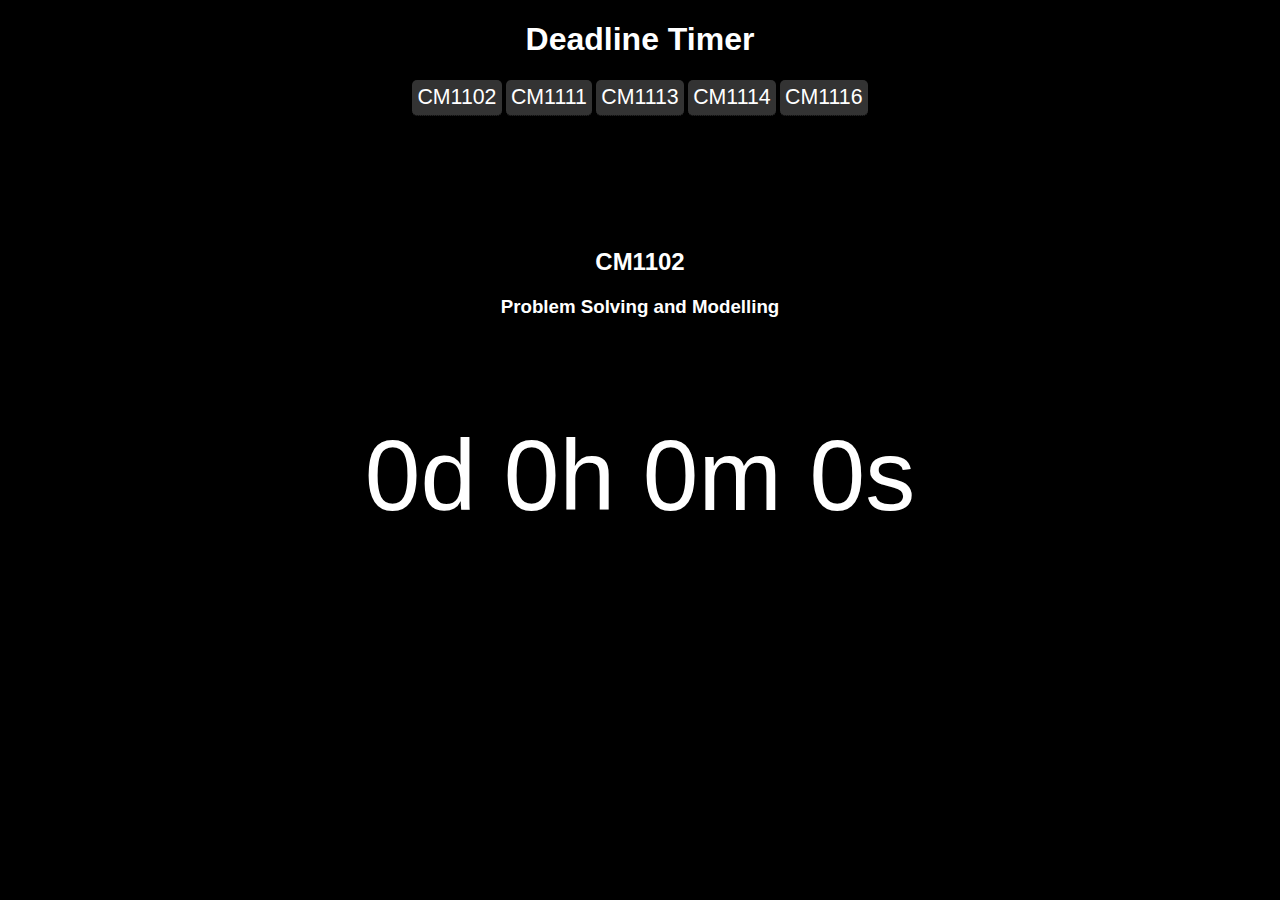
==== cm1102.html @ c77cbe6b "Added all countdown pages" ====
<!DOCTYPE html>

<html lang="en-UK">

<head>
    <title>Module Countdown - CM1102</title>

    <meta charset="UTF-8">
    <meta name="author" content="Jaron Frerichs">
    <meta name="viewport" content="width=device-width, initial-scale=1.0">

    <link rel="stylesheet" href="index.css">
</head>

<body style="height: 100%">
    <h1>Deadline Timer</h1>

    <nav id="indexNav">
        <div class="tooltip">
            <a href="cm1102.html">CM1102</a>
            <span class="tooltiptext">Problem Solving and Modelling</span>
        </div>
        <div class="tooltip">
            <a href="cm1111.html">CM1111</a>
            <span class="tooltiptext">Internet Security and Performance</span>
        </div>
        <div class="tooltip">
            <a href="cm1113.html">CM1113</a>
            <span class="tooltiptext">Software Design and Development</span>
        </div>
        <div class="tooltip">
            <a href="cm1114.html">CM1114</a>
            <span class="tooltiptext">Web Design Technologies</span>
        </div>
        <div class="tooltip">
            <a href="cm1116.html">CM1116</a>
            <span class="tooltiptext">Visual Development Fundamentals</span>
        </div>
    </nav>

    <main style="height: 70vh">
        <div class="wrapper">
            <h2>CM1102</h2>
            <h3>Problem Solving and Modelling</h3>
            <p id="countdown" style="font-size: 100px;"></p>
        </div>
    </main>

    <script>
        // Set the date we're counting down to
        var countDownDate = new Date("Apr 21, 2023 17:00:00").getTime();
        
        function countdownTime() {
            
            // Get today's date and time
            var now = new Date().getTime();
        
            // Find the distance between now and the count down date
            var distance = countDownDate - now;
        
            // Time calculations for days, hours, minutes and seconds
            var days = Math.floor(distance / (1000 * 60 * 60 * 24));
            var hours = Math.floor((distance % (1000 * 60 * 60 * 24)) / (1000 * 60 * 60));
            var minutes = Math.floor((distance % (1000 * 60 * 60)) / (1000 * 60));
            var seconds = Math.floor((distance % (1000 * 60)) / 1000);
        
            // Display the result in the element with id="demo"
            document.getElementById("countdown").innerHTML = days + "d " + hours + "h "
            + minutes + "m " + seconds + "s ";
        
            // If the count down is finished, write some text
            if (distance < 0) {
            clearInterval(x);
            document.getElementById("countdown").innerHTML = "0d 0h 0m 0s";
            }
        }

        // Update the count down every 1 second
        countdownTime();
        var x = setInterval(countdownTime, 1000);
    </script>
</body>

</html>
---- index.css ----
html {
    background-color: black;
    color: white;
    font-family: 'Trebuchet MS', 'Lucida Sans Unicode', 'Lucida Grande', 'Lucida Sans', Arial, sans-serif;
}

body {
    margin: auto;
    text-align: center;
    vertical-align: middle;
}

main {
    width: 100%;
    display: table;
}
.wrapper {
    display: table-cell;
    vertical-align: middle;
}

nav div {
    background-color: #333333;
    padding: 5px;
    border-radius: 5px;
}

nav div a {
    color: white;
    text-decoration: none;
    font-size: 16pt;
}

/* Tooltip container */
.tooltip {
    position: relative;
    display: inline-block;
    border-bottom: 1px dotted black; /* If you want dots under the hoverable text */
  }
  
  /* Tooltip text */
  .tooltip .tooltiptext {
    visibility: hidden;
    background-color: black;
    color: #fff;
    text-align: center;
    padding: 5px 0;
    border-radius: 6px;
   
    /* Position the tooltip text - see examples below! */
    position: absolute;
    z-index: 1;

    width: 120px;
    top: 100%;
    left: 50%;
    margin-left: -60px; /* Use half of the width (120/2 = 60), to center the tooltip */
  }
  
  /* Show the tooltip text when you mouse over the tooltip container */
  .tooltip:hover .tooltiptext {
    visibility: visible;
  }
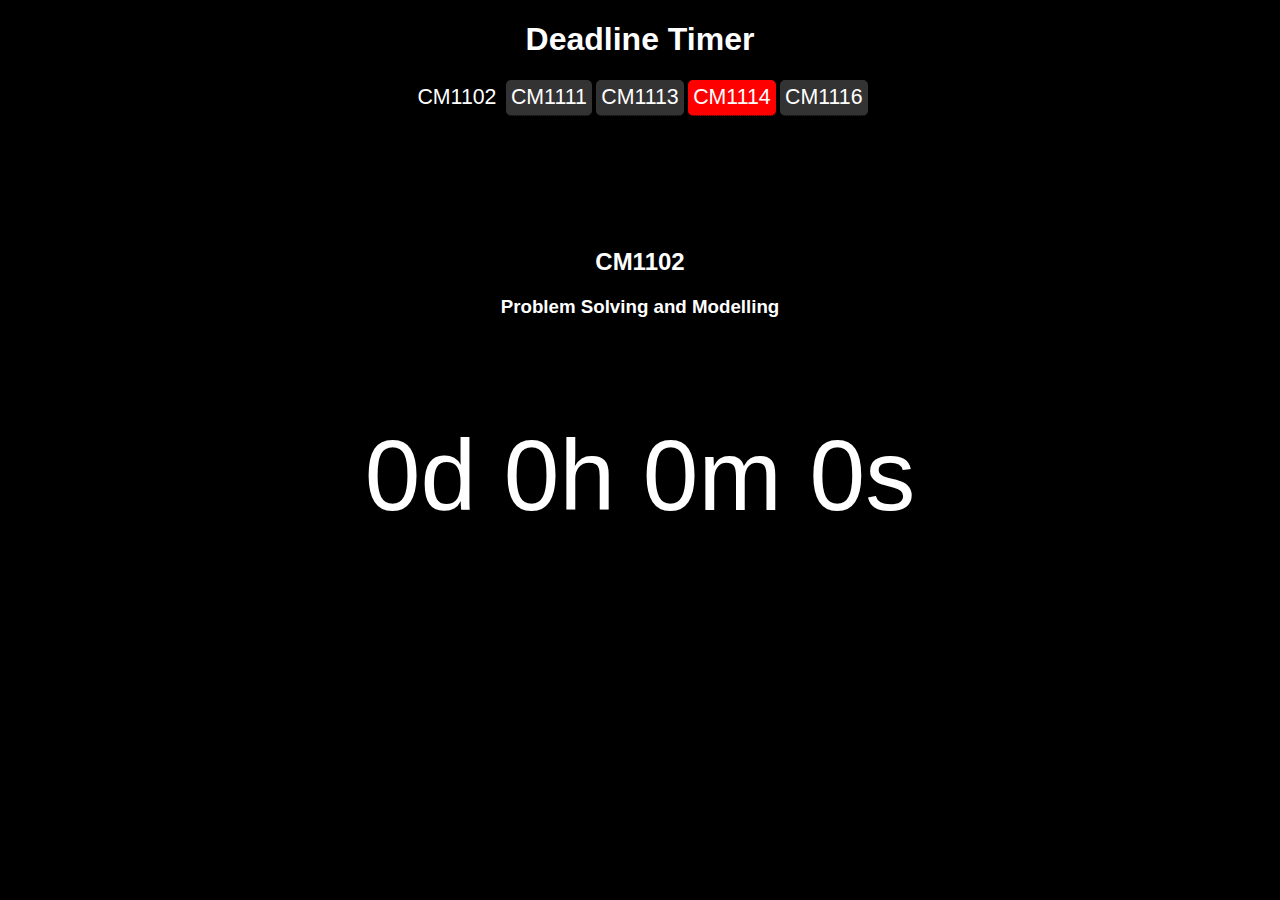
==== commit a7968ce9: "Made some design changes" ====
--- a/cm1102.html
+++ b/cm1102.html
@@ -16,7 +16,7 @@
     <h1>Deadline Timer</h1>
 
     <nav id="indexNav">
-        <div class="tooltip">
+        <div class="tooltip deadlineOver selected">
             <a href="cm1102.html">CM1102</a>
             <span class="tooltiptext">Problem Solving and Modelling</span>
         </div>
@@ -28,7 +28,7 @@
             <a href="cm1113.html">CM1113</a>
             <span class="tooltiptext">Software Design and Development</span>
         </div>
-        <div class="tooltip">
+        <div class="tooltip deadlineOver">
             <a href="cm1114.html">CM1114</a>
             <span class="tooltiptext">Web Design Technologies</span>
         </div>
--- a/index.css
+++ b/index.css
@@ -23,6 +23,14 @@
     background-color: #333333;
     padding: 5px;
     border-radius: 5px;
+}
+
+.selected {
+    background-color: black !important;
+}
+
+.deadlineOver {
+    background-color: red;
 }
 
 nav div a {
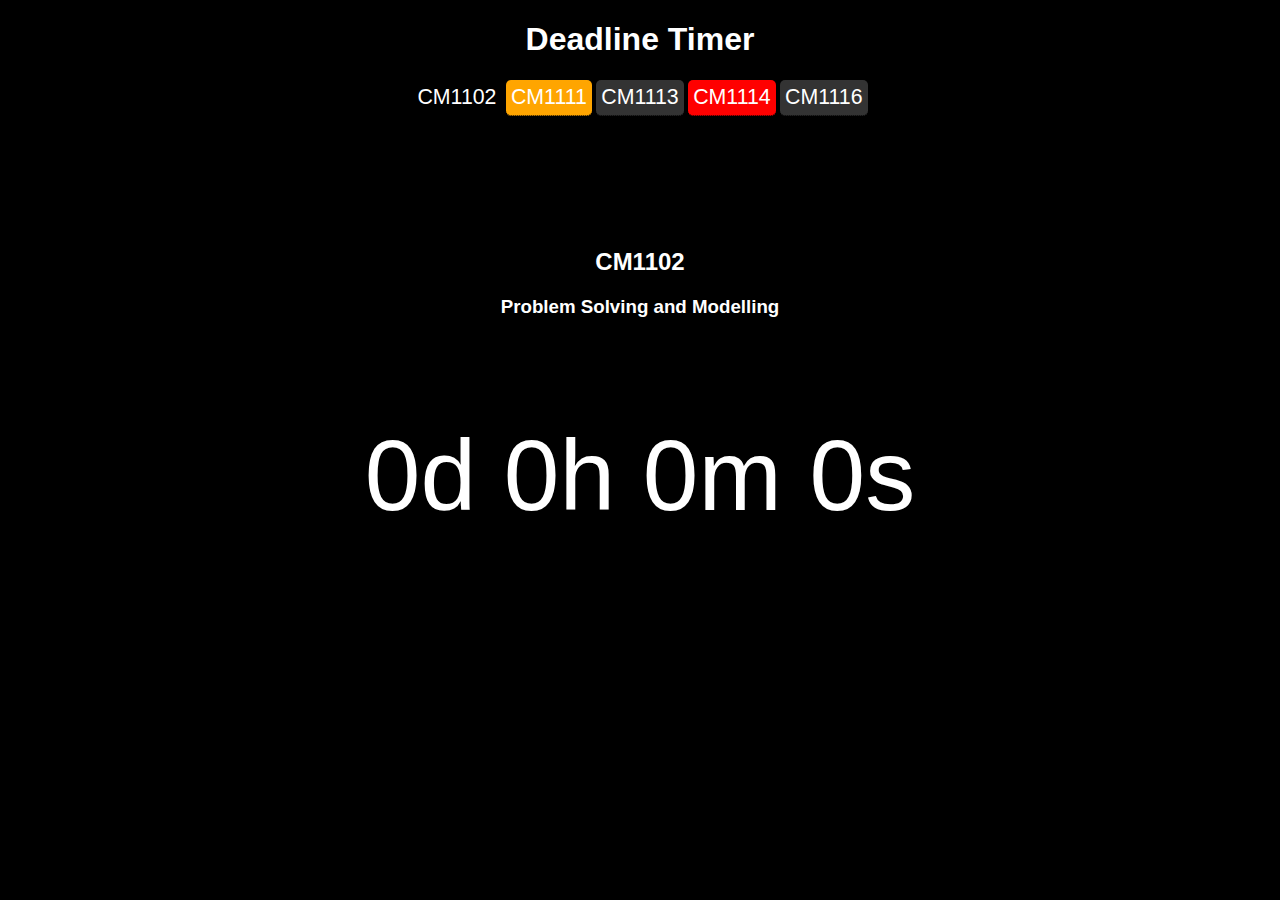
==== commit 960fb083: "Added deadline almost over colours" ====
--- a/cm1102.html
+++ b/cm1102.html
@@ -13,14 +13,14 @@
 </head>
 
 <body style="height: 100%">
-    <h1>Deadline Timer</h1>
+    <a href="index.html"><h1>Deadline Timer</h1></a>
 
     <nav id="indexNav">
         <div class="tooltip deadlineOver selected">
             <a href="cm1102.html">CM1102</a>
             <span class="tooltiptext">Problem Solving and Modelling</span>
         </div>
-        <div class="tooltip">
+        <div class="tooltip deadlineAlmostOver">
             <a href="cm1111.html">CM1111</a>
             <span class="tooltiptext">Internet Security and Performance</span>
         </div>
--- a/index.css
+++ b/index.css
@@ -31,6 +31,15 @@
 
 .deadlineOver {
     background-color: red;
+}
+
+.deadlineAlmostOver {
+    background-color: orange;
+}
+
+a {
+    text-decoration: none;
+    color: white !important;
 }
 
 nav div a {
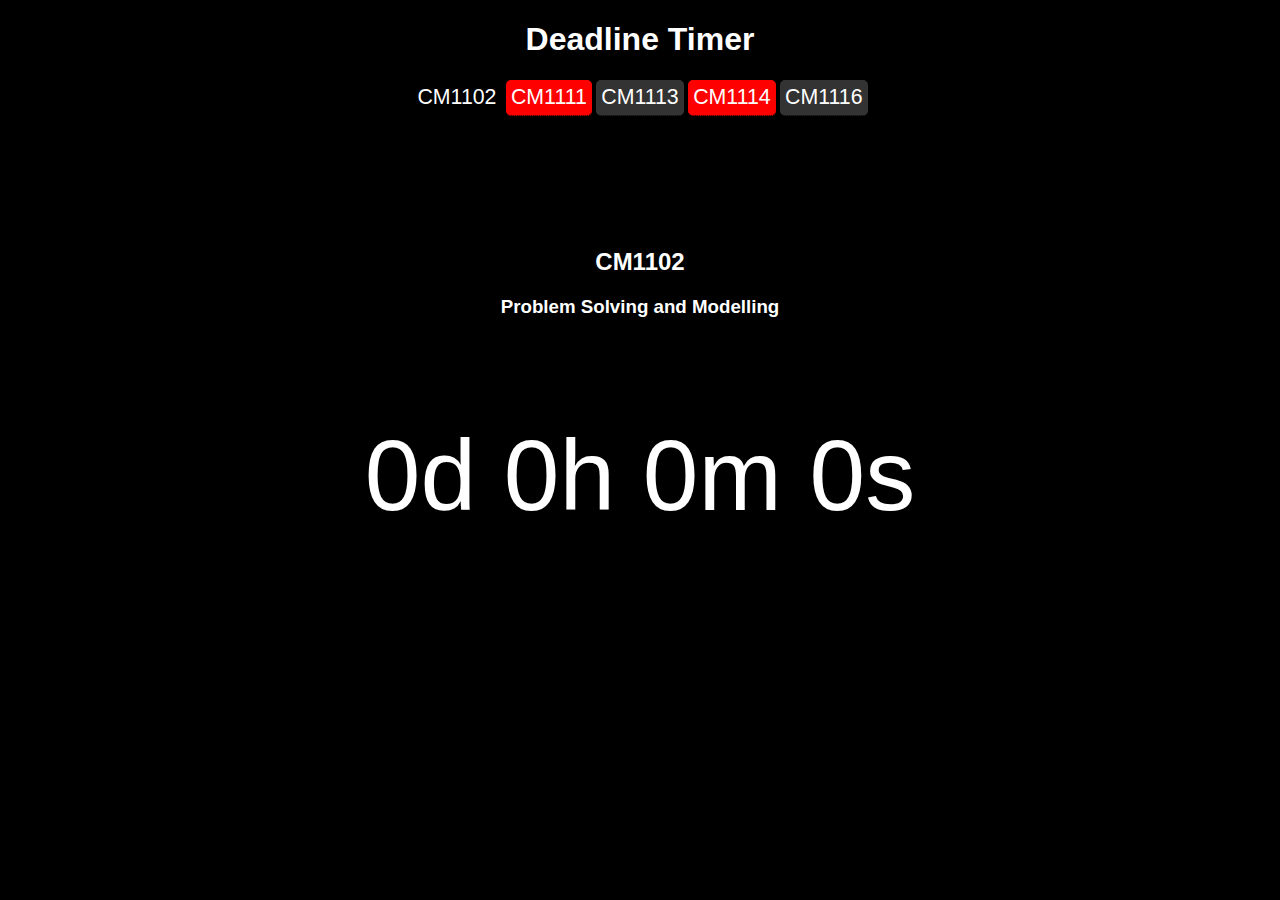
==== commit 5f1270de: "Changed things to CM1111 deadline passed" ====
--- a/cm1102.html
+++ b/cm1102.html
@@ -20,7 +20,7 @@
             <a href="cm1102.html">CM1102</a>
             <span class="tooltiptext">Problem Solving and Modelling</span>
         </div>
-        <div class="tooltip deadlineAlmostOver">
+        <div class="tooltip deadlineOver">
             <a href="cm1111.html">CM1111</a>
             <span class="tooltiptext">Internet Security and Performance</span>
         </div>
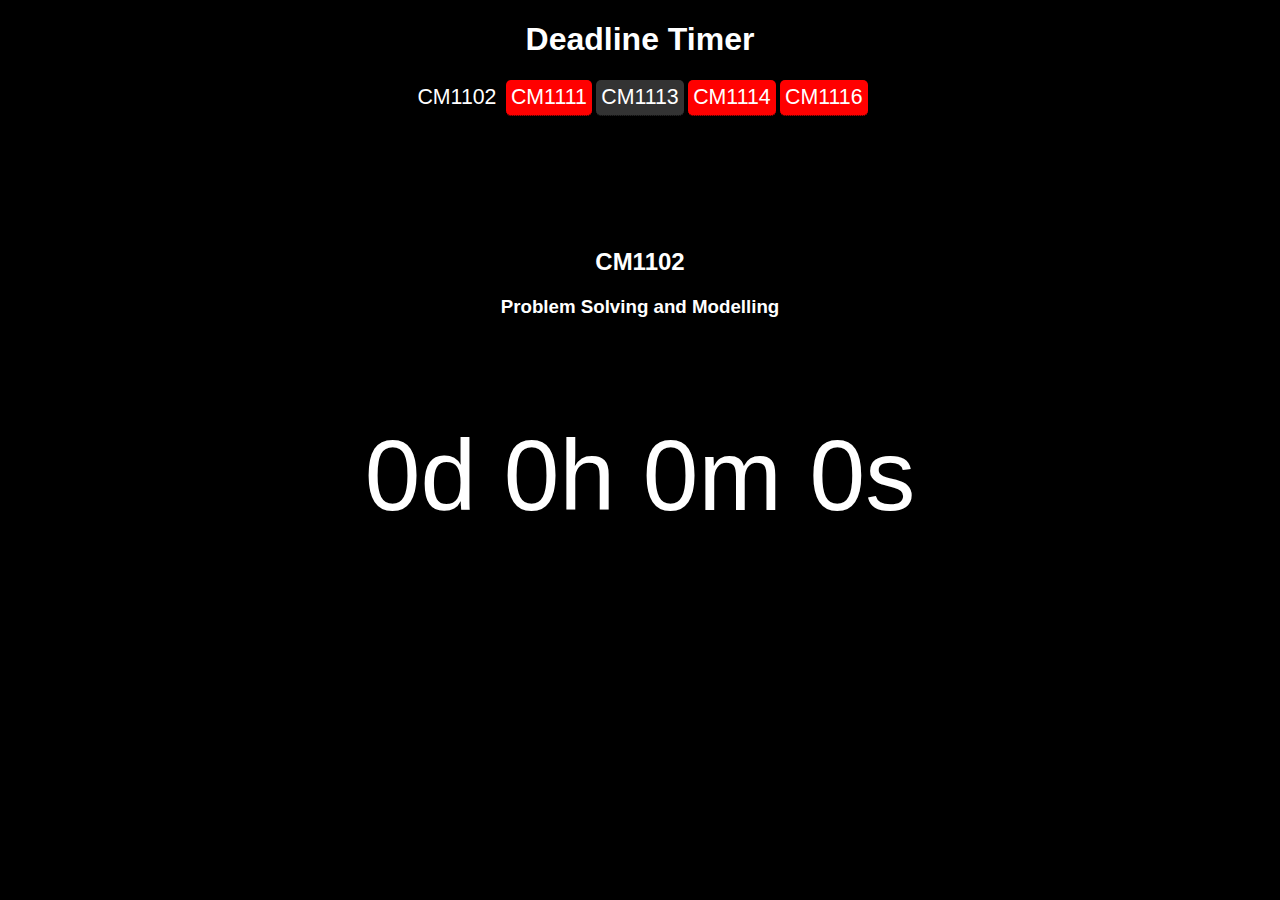
==== commit 55b42b9b: "Update cm1102.html" ====
--- a/cm1102.html
+++ b/cm1102.html
@@ -32,7 +32,7 @@
             <a href="cm1114.html">CM1114</a>
             <span class="tooltiptext">Web Design Technologies</span>
         </div>
-        <div class="tooltip">
+        <div class="tooltip deadlineOver">
             <a href="cm1116.html">CM1116</a>
             <span class="tooltiptext">Visual Development Fundamentals</span>
         </div>
@@ -81,4 +81,4 @@
     </script>
 </body>
 
-</html>+</html>
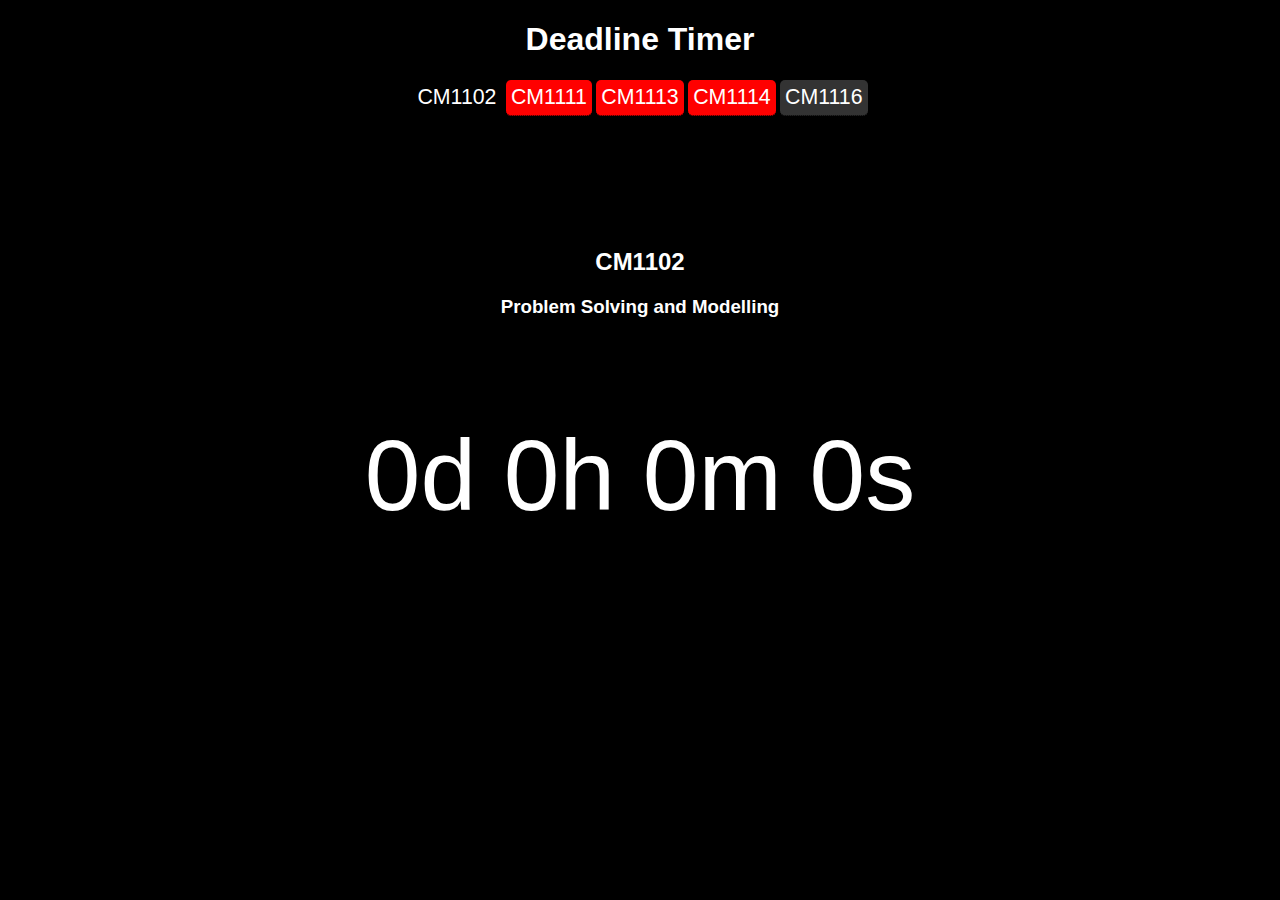
==== commit ecdec774: "Changed CM1113 to deadline over" ====
--- a/cm1102.html
+++ b/cm1102.html
@@ -24,7 +24,7 @@
             <a href="cm1111.html">CM1111</a>
             <span class="tooltiptext">Internet Security and Performance</span>
         </div>
-        <div class="tooltip">
+        <div class="tooltip deadlineOver">
             <a href="cm1113.html">CM1113</a>
             <span class="tooltiptext">Software Design and Development</span>
         </div>
@@ -32,7 +32,7 @@
             <a href="cm1114.html">CM1114</a>
             <span class="tooltiptext">Web Design Technologies</span>
         </div>
-        <div class="tooltip deadlineOver">
+        <div class="tooltip">
             <a href="cm1116.html">CM1116</a>
             <span class="tooltiptext">Visual Development Fundamentals</span>
         </div>
@@ -81,4 +81,4 @@
     </script>
 </body>
 
-</html>
+</html>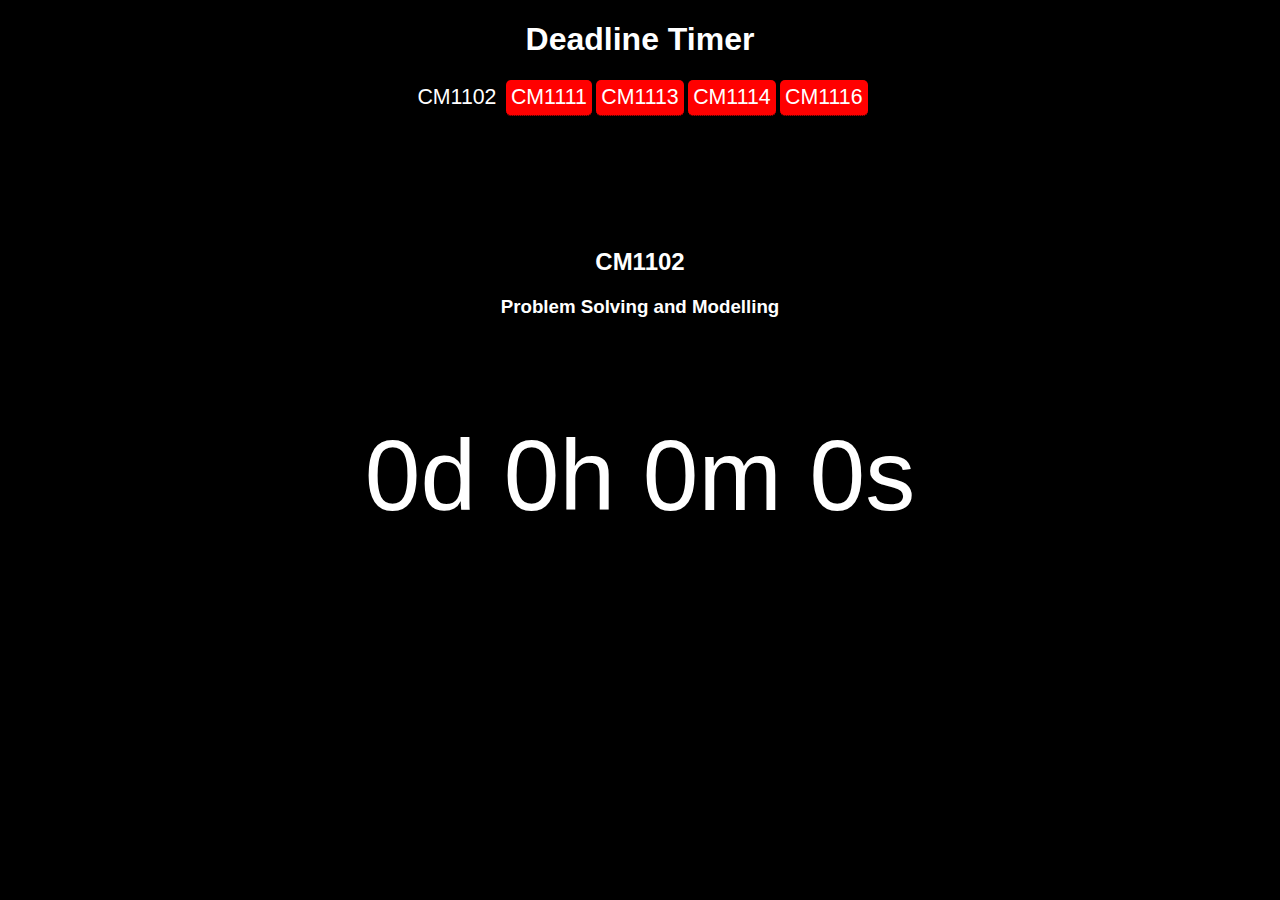
==== commit b3373664: "Merge branch 'main' of https://github.com/IntelliRon/Module-Countdown" ====
--- a/cm1102.html
+++ b/cm1102.html
@@ -32,7 +32,7 @@
             <a href="cm1114.html">CM1114</a>
             <span class="tooltiptext">Web Design Technologies</span>
         </div>
-        <div class="tooltip">
+        <div class="tooltip deadlineOver">
             <a href="cm1116.html">CM1116</a>
             <span class="tooltiptext">Visual Development Fundamentals</span>
         </div>
@@ -81,4 +81,4 @@
     </script>
 </body>
 
-</html>+</html>
